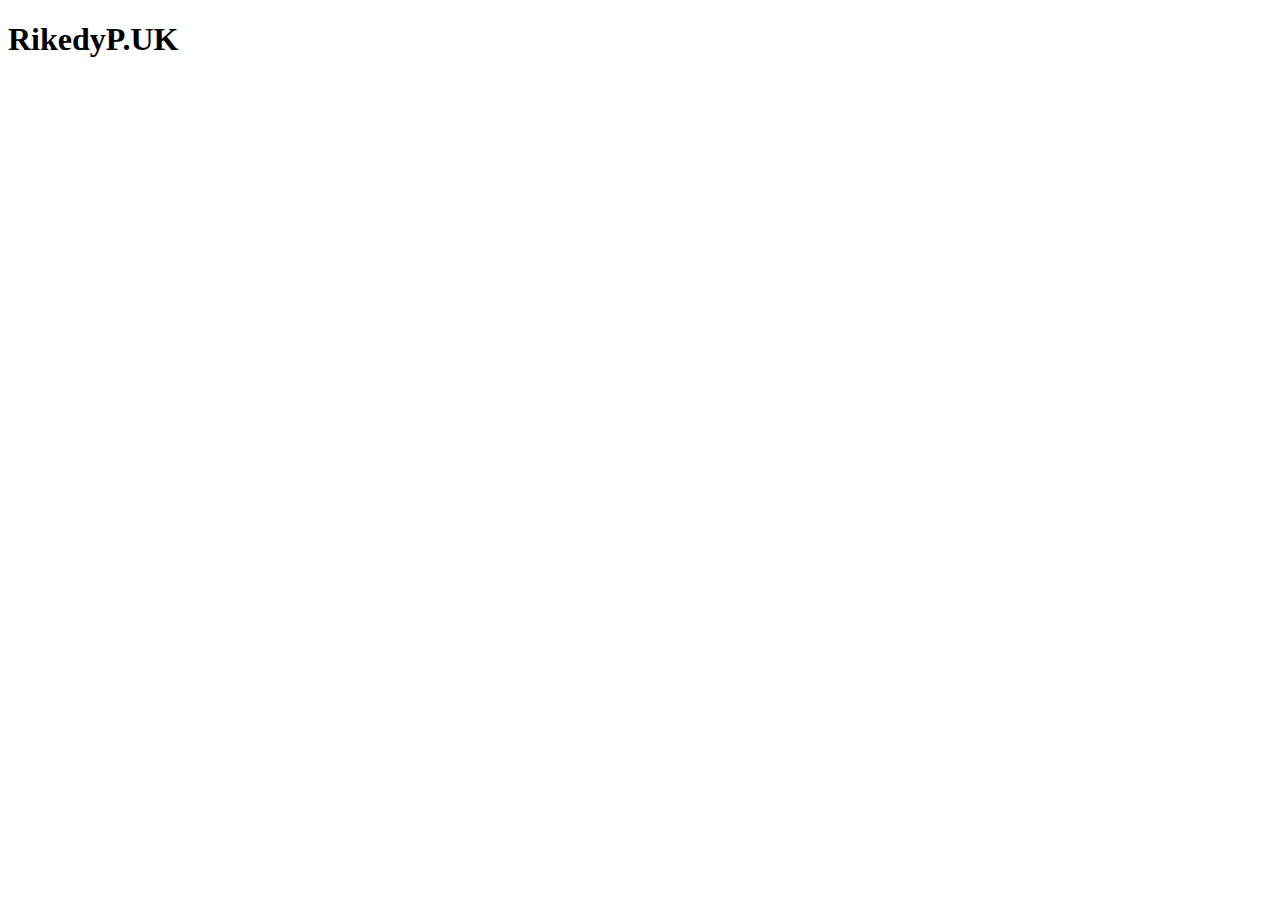
==== index.html @ 4aebd5bd "Initial set up" ====
<!doctype html>
<html>
	<head>
	<meta charset="utf-8">
	<meta name="viewport" content="width=device-width, initial-scale=1"/>
	<link rel="icon" href="/img/favicon.png" sizes="64x64">
	<title>
	RikedyP.UK
	</title>
</head>
<body>
	<h1>RikedyP.UK</h1>
</body>
</html>
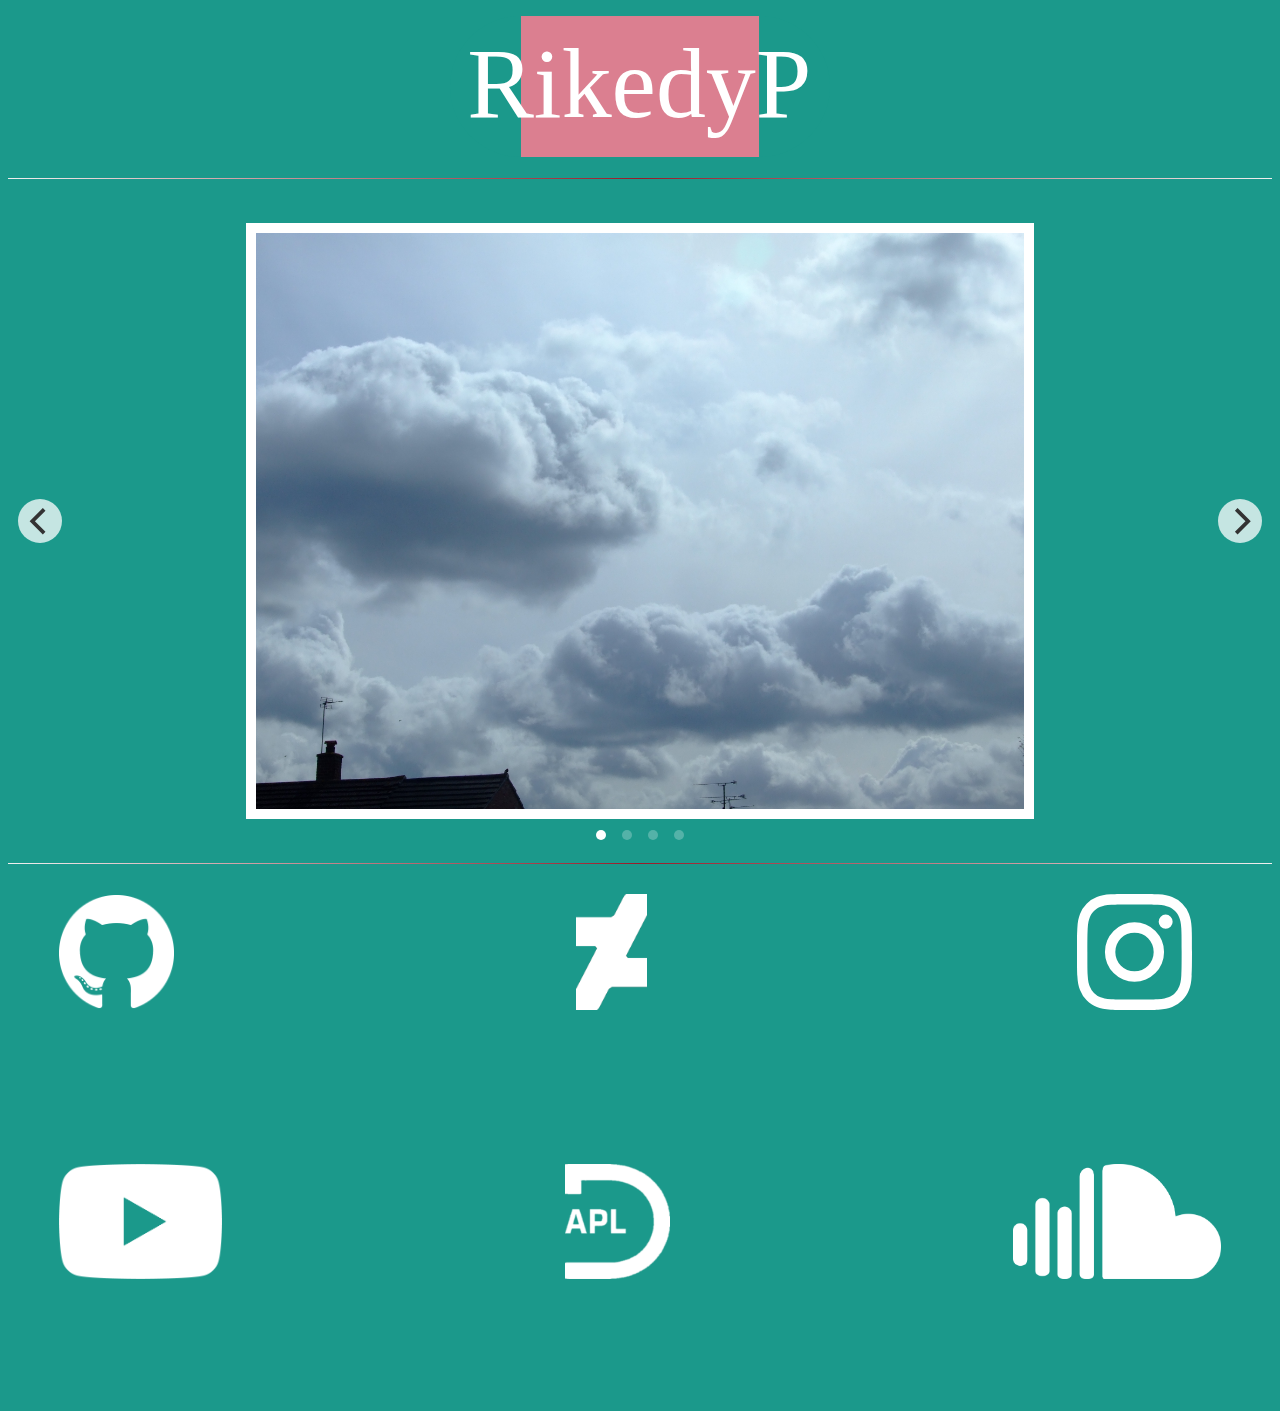
==== commit 67c965ee: "Initial commit" ====
--- a/index.html
+++ b/index.html
@@ -1,14 +1,106 @@
-<!doctype html>
-<html>
+<!DOCTYPE HTML>
+<!-- TODO
+- Verify no JS still looks good
+- Verify mobile
+- Preloaded APLphys simulation!
+- Selected sound clouds
+- Selected APL snippets
+-->
+<html lang="en">
 	<head>
-	<meta charset="utf-8">
-	<meta name="viewport" content="width=device-width, initial-scale=1"/>
-	<link rel="icon" href="/img/favicon.png" sizes="64x64">
-	<title>
-	RikedyP.UK
-	</title>
-</head>
-<body>
-	<h1>RikedyP.UK</h1>
-</body>
-</html>
+		<title>RikedyPortfolio</title>
+		<meta charset="UTF-8" />
+		<link rel="stylesheet" type="text/css" href="style.css">
+		<link rel="icon" href="favicon.svg">
+		<link rel="stylesheet" href="flickity/flickity.css" media="screen">
+		<script src="APLPhys/posQ.js"></script>
+		<script src="APLPhys/posQ0.js"></script>
+		<script src="APLPhys/posQ1.js"></script>
+		<script src="APLPhys/posQ2.js"></script>
+		<script src="APLPhys/posQ3.js"></script>
+		<script src="APLPhys/posQ4.js"></script>
+		<script src="APLPhys/render.js"></script>
+		<script src="script.js"></script>
+		<script src="flickity/flickity.pkgd.js"></script>
+		
+	</head>
+	<body>		
+		<center><p><img src="img/Logo.svg" width="30%"></p></center>
+		
+		<!-- <br /><br /> -->
+		<!-- <hr /> -->
+		<!-- <br /><br /> -->
+						
+		<!-- <div class="ap-carousel" data-flickity='{ "cellAlign": "left", "contain": true, "wrapAround": true, "accessibility": true}'> -->
+			<!-- <div class="carousel-cell"> -->
+				<!-- <canvas id="vp0" class="viewport"></canvas> -->
+			<!-- </div> -->
+			<!-- <div class="carousel-cell"> -->
+				<!-- <canvas id="vp1" class="viewport"></canvas> -->
+			<!-- </div> -->
+		<!-- </div> -->
+		
+		<!-- <br /><br /> -->
+		<hr />
+		<br /><br />
+		
+		<div class="main-carousel" data-flickity='{ "cellAlign": "left", "contain": true, "wrapAround": true, "accessibility": true}'>
+			<div class="carousel-cell">
+				<img src="img/clouds.jpg" alt="Clouds by RikedyP" />	
+			</div>
+			<div class="carousel-cell">
+				<img src="img/aboat.jpg" alt="A Boat by RikedyP" />
+			</div>
+			<div class="carousel-cell">
+				<img src="img/brandon.jpg" alt="Brandon by RikedyP" />
+			</div>
+			<div class="carousel-cell">
+				<img src="img/nails.jpg" alt="Nails by RikedyP" />
+			</div> 
+		</div>
+		
+		<br /><br />
+		<hr />
+		
+		<div class="iconPanel">
+			<div>
+				<a href="https://github.com/rikedyp/">
+					<img src="img/GitHub-Mark-Light-120px-plus.png" alt="GitHub Logo" />
+				</a>
+				<h3 class="label">GitHub</h3>
+			</div>
+			<div>
+				<a href="https://deviantart.com/rikedyp/">
+					<img src="img/DeviantArt_Mark_white_1.png" alt="DeviantArt Logo" />
+				</a>
+				<h3 class="label">DeviantArt</h3>
+			</div>
+			<div>
+				<a href="https://instagram.com/rikedyp/">
+					<img src="img/ig-logo-white.svg" alt="Instagram Logo" />
+				</a>
+				<h3 class="label">Instagram</h3>
+			</div>
+		</div>
+		<div class="iconPanel">
+			<div>
+				<a href="https://www.youtube.com/channel/UCOx-h5m9MeV14rG4PicRB7g">
+					<img src="img/yt_icon_mono_dark.png" alt="YouTube Logo" />
+				</a>
+				<h3 class="label">YouTube</h3>
+			</div>
+			<div>
+				<a href="https://dyalog.com">
+					<img src="img/DyAPL.png" alt="Dyalog Logo"/>	
+				</a>
+				<h3 class="label">Dyalog</h3>
+			</div>
+			<div>
+				<a href="https://soundcloud.com/rikedyp">
+					<img src="img/SoundCloud.png" alt="SoundCloud Logo" />
+				</a>
+				<h3 class="label">SoundCloud</h3>
+			</div>
+		</div>
+	</body>
+</html>--- a/style.css
+++ b/style.css
@@ -0,0 +1,91 @@
+@font-face {
+  font-family: "Ffx";
+  src: url('/assets/FairfaxHD.ttf');
+}
+@font-face {
+  font-family: "Righteous";
+  src: url('/assets/Righteous-Regular.ttf');
+}
+/*Mobile*/
+body{
+  background: #1b998b; 
+  transition: background 3s ease;
+  font-family: "Ffx",Courier, Bookman, Helvetica Neue, Helvetica, Arial;
+  color: white;
+  text-decoration: none;
+  overflow-x: hidden;
+  height: 100%
+  font-size: 1.3em;
+}
+#RPHome {
+	width: 10vw;
+}
+.header {
+	display: inline-flex
+}
+.header h1 {
+	display: inline-flex;
+	vertical-align: top;
+	top: 0.3em;
+	position: relative;
+	left: 30vw;
+}
+hr { 
+  border: 0; 
+  height: 1px; 
+  background-image: -webkit-linear-gradient(left, #f0f0f0, #991b29, #f0f0f0);
+  background-image: -moz-linear-gradient(left, #f0f0f0, #991b29, #f0f0f0);
+  background-image: -ms-linear-gradient(left, #f0f0f0, #991b29, #f0f0f0);
+  background-image: -o-linear-gradient(left, #f0f0f0, #991b29, #f0f0f0); 
+}
+.h0 {
+  font-size: 13vw;
+}
+h1 {
+  font-size: 3em;
+  text-align: center;
+}
+h3 {
+  font-size: 3.5vw;
+}
+.center {
+  text-align: center;
+}
+.iconPanel a:hover + .label {
+  opacity: 100;
+  transition: opacity 0.3s;
+}
+.iconPanel {
+  text-align: justify;
+  /* border-top: solid 30px; */
+  margin: 30px 4vw 0 4vw;
+}
+.iconPanel div {
+  text-align: center;
+  display: inline-block;
+}
+.iconPanel img {
+  height: 9vw;
+}
+.iconPanel:after {
+  content: ' ';
+  width: 100%; /* Ensures there are at least 2 lines of text, so justification works */
+  display: inline-block;
+}
+.viewport { 
+  width: 60vw; 
+  height: 40vw; 
+  border: solid 10px;
+}
+/*Desktop*/
+@media screen and (min-width: 1000px) {
+  .h0 {
+    font-size: 5em;
+  }
+  h3 {
+    font-size: 2em;
+  }
+  .iconPanel .label{
+    opacity: 0;
+  }
+}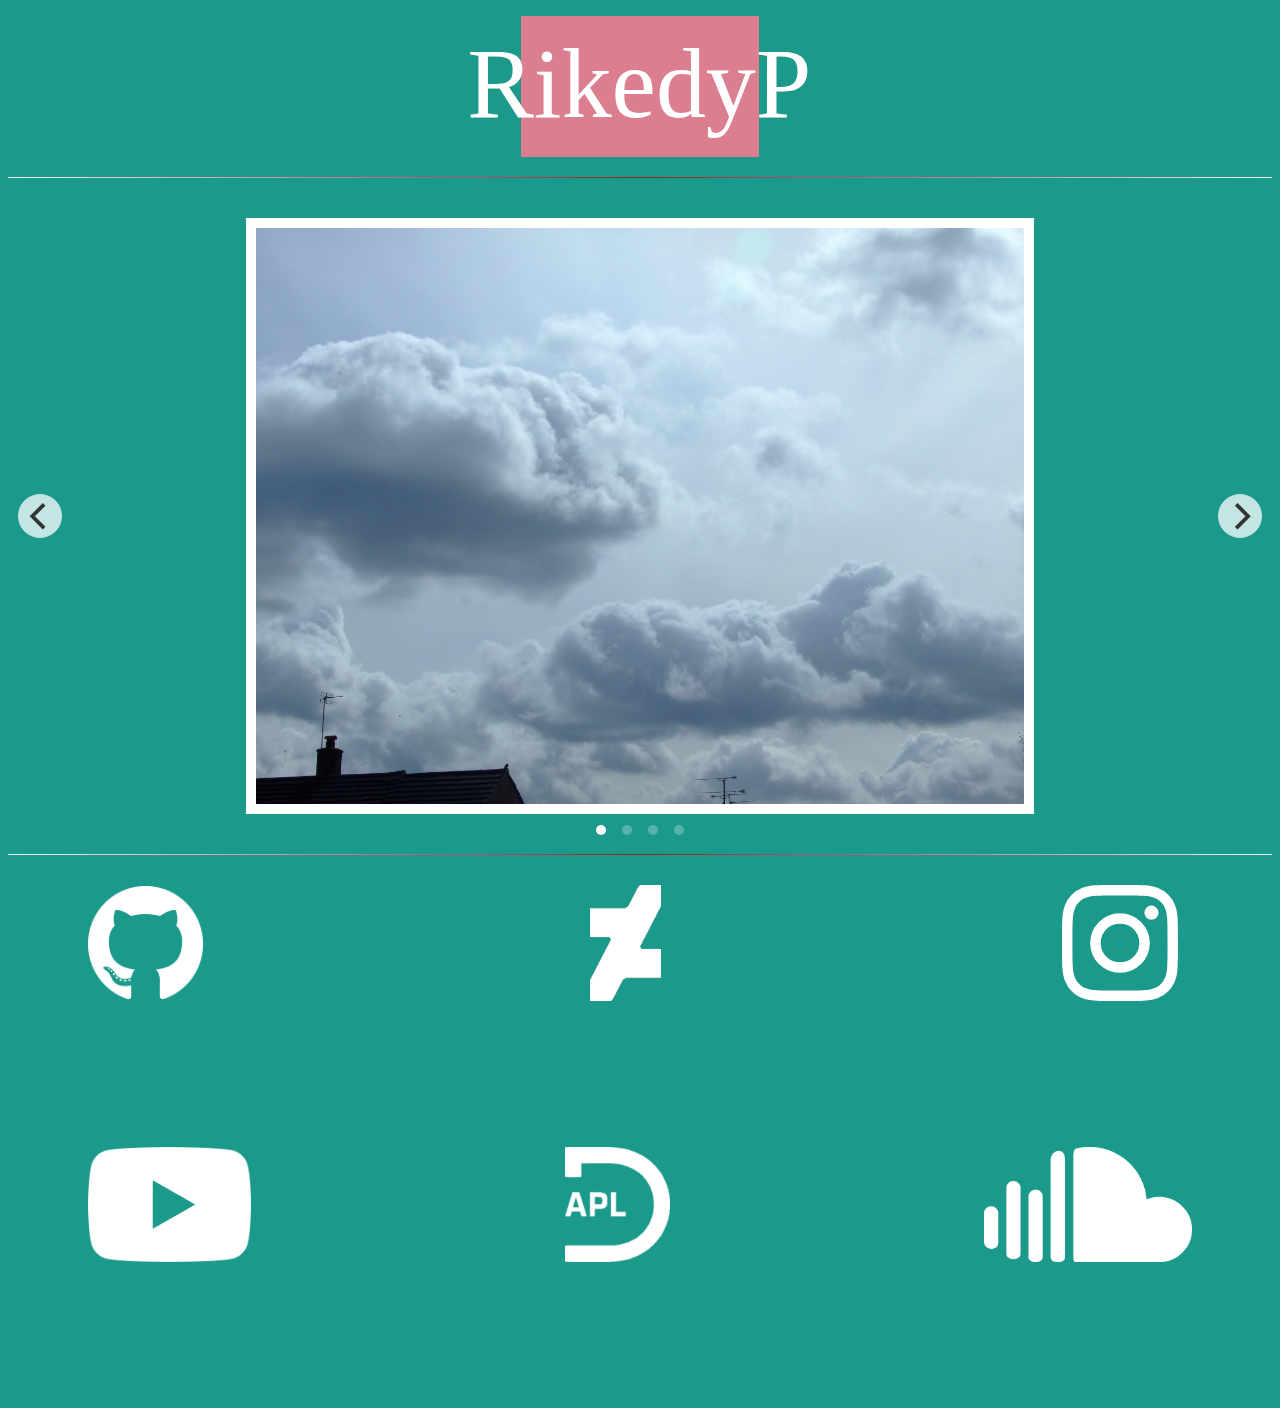
==== commit 4b41d17a: "Flickity lazy load" ====
--- a/index.html
+++ b/index.html
@@ -11,7 +11,7 @@
 		<title>RikedyPortfolio</title>
 		<meta charset="UTF-8" />
 		<link rel="stylesheet" type="text/css" href="style.css">
-		<link rel="icon" href="favicon.svg">
+		<link rel="icon" href="/favicon.svg">
 		<link rel="stylesheet" href="flickity/flickity.css" media="screen">
 		<script src="APLPhys/posQ.js"></script>
 		<script src="APLPhys/posQ0.js"></script>
@@ -44,7 +44,7 @@
 		<hr />
 		<br /><br />
 		
-		<div class="main-carousel" data-flickity='{ "cellAlign": "left", "contain": true, "wrapAround": true, "accessibility": true}'>
+		<div class="main-carousel">
 			<div class="carousel-cell">
 				<img src="img/clouds.jpg" alt="Clouds by RikedyP" />	
 			</div>
--- a/style.css
+++ b/style.css
@@ -1,6 +1,6 @@
 @font-face {
   font-family: "Ffx";
-  src: url('/assets/FairfaxHD.ttf');
+  src: local('Fairfax HD'),url('/assets/FairfaxHD.ttf');
 }
 @font-face {
   font-family: "Righteous";
@@ -10,12 +10,18 @@
 body{
   background: #1b998b; 
   transition: background 3s ease;
-  font-family: "Ffx",Courier, Bookman, Helvetica Neue, Helvetica, Arial;
+  font-family: Ffx, Courier, Bookman, Helvetica Neue, Helvetica, Arial;
   color: white;
   text-decoration: none;
   overflow-x: hidden;
   height: 100%
   font-size: 1.3em;
+}
+a {
+	color:white;
+}
+a:hover {
+	font-weight: bold;
 }
 #RPHome {
 	width: 10vw;
@@ -58,7 +64,7 @@
 .iconPanel {
   text-align: justify;
   /* border-top: solid 30px; */
-  margin: 30px 4vw 0 4vw;
+  margin: 30px 80px;
 }
 .iconPanel div {
   text-align: center;
